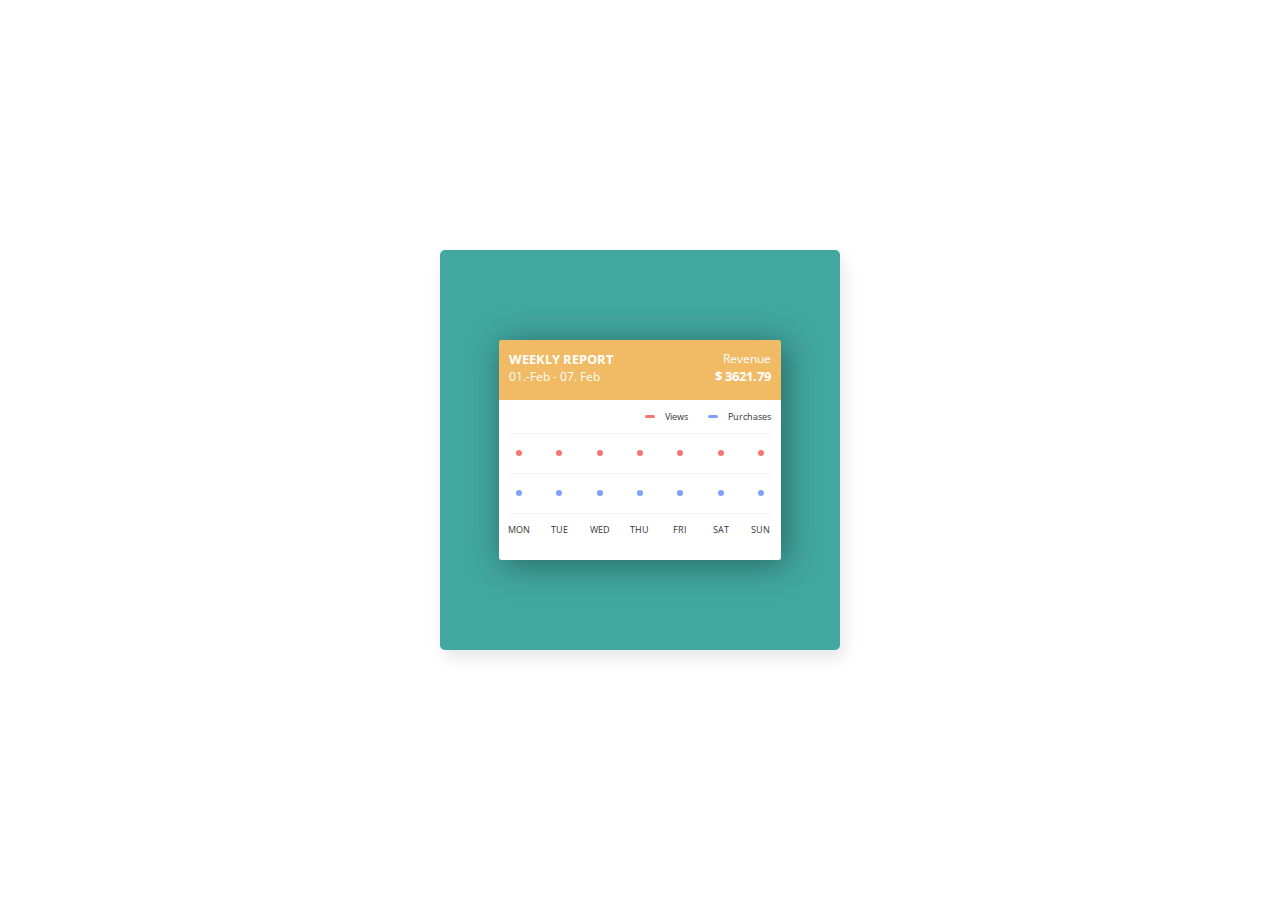
==== Day005/index.html @ 3830d35b "day 5" ====
<!DOCTYPE html>
<html lang="en">

<head>
    <meta charset="UTF-8">
    <meta http-equiv="X-UA-Compatible" content="IE=edge">
    <meta name="viewport" content="width=device-width, initial-scale=1.0">
    <link rel="stylesheet" href="styles/main.css">
    <title>Day 005</title>
</head>

<body>
    <div class="frame">
        <div class="center">
            <div class="header flex flex-row justify-content-space-between font-bold">
                <section class="mt-1 ml-1">
                    <h5>WEEKLY REPORT</h5>
                    <p>01.-Feb - 07. Feb</p>
                </section>
                <section class="mt-1 mr-1 text-align-right">
                    <p>Revenue</p>
                    <h5>$ 3621.79</h5>
                </section>
            </div>
            <div class="body">
                <div class="y-axis pt-1 align-items-center font-9">
                    <span class="pill background-red"></span>
                    <p class="pl-1">Views</p>
                    <span class="pill background-blue ml-2"></span>
                    <p class="pl-1 pr-1">Purchases</p>
                </div>
                <div class="chart mt-1">
                    <div class="chart-container flex flex-column justify-content-space-around position-relative">
                        <div class="chart-line chart-line-top"></div>
                        <div class="chart-line chart-line-center"></div>
                        <div class="chart-line chart-line-bottom"></div>
                        <div class="chart-serie serie-1 flex justify-content-space-around">
                            <svg class="stroke-red">
                                <polyline points=""></polyline>
                            </svg>
                            <div class="chart-dot dot-1 background-red"></div>
                            <div class="chart-dot dot-2 background-red"></div>
                            <div class="chart-dot dot-3 background-red"></div>
                            <div class="chart-dot dot-4 background-red"></div>
                            <div class="chart-dot dot-5 background-red"></div>
                            <div class="chart-dot dot-6 background-red"></div>
                            <div class="chart-dot dot-7 background-red"></div>
                        </div>    
                        <div class="chart-serie serie-2 flex justify-content-space-around">
                            <svg class="stroke-blue">
                                <polyline points=""></polyline>
                            </svg>
                            <div class="chart-dot dot-1 background-blue"></div>
                            <div class="chart-dot dot-2 background-blue"></div>
                            <div class="chart-dot dot-3 background-blue"></div>
                            <div class="chart-dot dot-4 background-blue"></div>
                            <div class="chart-dot dot-5 background-blue"></div>
                            <div class="chart-dot dot-6 background-blue"></div>
                            <div class="chart-dot dot-7 background-blue"></div>
                        </div>    
                    </div>
                </div>
                <div class="x-axis flex justify-content-space-around font-9 mt-1 text-align-center">
                    <div class="day">MON</div>
                    <div class="day">TUE</div>
                    <div class="day">WED</div>
                    <div class="day">THU</div>
                    <div class="day">FRI</div>
                    <div class="day">SAT</div>
                    <div class="day">SUN</div>
                </div>
            </div>
        </div>
    </div>
    <script src="js/main.js"></script>
</body>

</html>
---- Day005/styles/main.css ----
@import url(https://fonts.googleapis.com/css?family=Open+Sans:700,300);

* {
    box-sizing: border-box;
    margin: 0px;
    padding: 0px;
}

.frame {
    position: absolute;
    top: 50%;
    left: 50%;
    width: 400px;
    height: 400px;
    margin-top: -200px;
    margin-left: -200px;
    border-radius: 2px;
    box-shadow: 4px 8px 16px 0 rgba(0, 0, 0, 0.1);
    overflow: hidden;
    background: #fff;
    color: #333;
    font-family: 'Open Sans', Helvetica, sans-serif;
    -webkit-font-smoothing: antialiased;
    -moz-osx-font-smoothing: grayscale;
    background-color: #42A7A1;
    border-radius: 5px;
    
}

.center {
    position: absolute;
    top: 50%;
    left: 50%;
    transform: translate(-50%, -50%);
    width: 282px;
    box-shadow: 4px 4px 32px 0px rgba(0, 0, 0, 0.4);
    
}

.header {
    background-color: #F1BA64;
    height: 60px;
    width: 100%;
    color: white;
    border-top-left-radius: 3px;
    border-top-right-radius: 3px;
}

.body {
    background-color: white;
    width: 100%;
    height: 160px;
    border-bottom-left-radius: 3px;
    border-bottom-right-radius: 3px;
}
.flex {
    display: flex;
}

.flex-row {
    flex-direction: row;
}

.justify-content-space-between {
    justify-content: space-between;
}


.mt-1 {
    margin-top: 10px;
}

.mt-2 {
    margin-top: 20px;
}


.ml-1 {
    margin-left: 10px;
}

.ml-2 {
    margin-left: 20px;
}

.mb-1 {
    margin-bottom: 10px;
}

.mr-1 {
    margin-right: 10px;
}

.header p, .font-12 {
    font-size: 12px;
}

.font-10 {
    font-size: 10px;
}

.font-9 {
    font-size: 9px;
}


.text-align-right {
    text-align: right;
}

.text-align-center {
    text-align: center;
}

.font-bold {
    font-weight: 400;
}

.pt-1 {
   padding-top: 10px;
}

.pl-1 {
    padding-left: 10px;
}

.pr-1 {
    padding-right: 10px;
}

.pl-2 {
    padding-left: 20px;
}

.y-axis{
    display: flex;
    justify-content: end;
}

.pill {
    height: 3px;
    width: 10px;
    border-radius: 3px;
}

.background-red {
    background-color: #FA7373;
}

.background-blue {
    background-color: #7BA2FF;
}

.align-items-center{
    align-items: center;
}

.justify-content-space-around{
    justify-content: space-around;
}


.chart-dot {
    width: 6px;
    height: 6px;
    border-radius: 50%;
    z-index: 10;
}

.chart-container {
    height: 80px;
}

.flex-column {
    flex-direction: column;
}

.chart-line {
    position: absolute;
    background-color: #F2F2F2;
    width: calc(100% - 20px);
    height: 1px;
    margin-left: 10px;
    margin-right: 10px;
    z-index: 0;
}

.chart-line-top {
    top: 0px;
}

.chart-line-center {
    top: 40px;
}

.chart-line-bottom {
    top: 100%;
}

.position-relative{
    position: relative;
}


.day{
    width: calc(282px/7);
}

svg {
    position: absolute;
    left: 0px;
    top: 0px;
    fill: none;
    stroke-width: 2;
    stroke-linecap: round;
    width: calc(100% - 20px);
    height: 200px;
    /* margin-left: 10px;
    margin-right: 10px; */
    margin-left:0px;
    padding-left: 0px;
}

.stroke-red{
    stroke: #FA7373;
}

.stroke-blue{
    stroke: #7BA2FF;
}
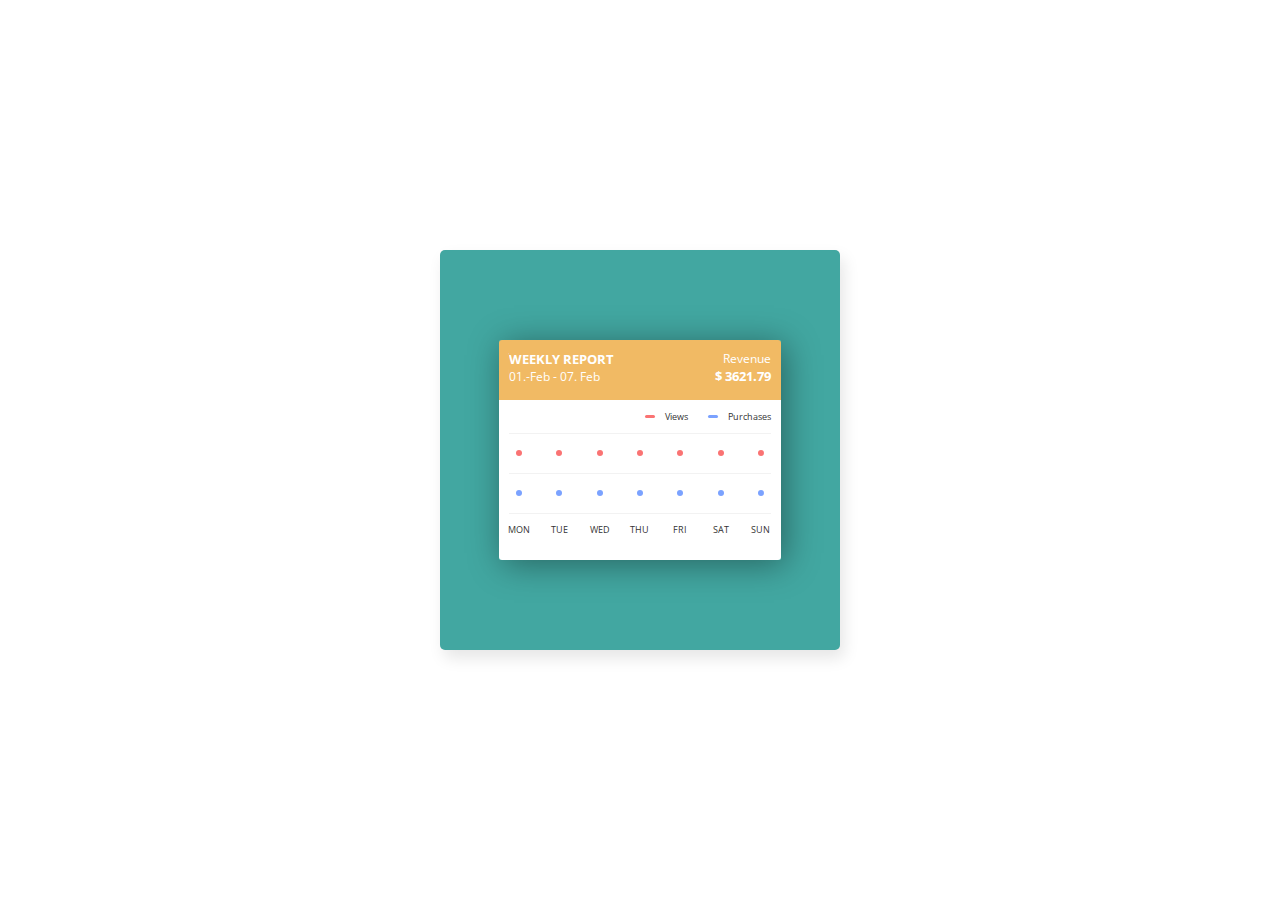
==== commit 19b948ef: "toltip" ====
--- a/Day005/index.html
+++ b/Day005/index.html
@@ -38,26 +38,54 @@
                             <svg class="stroke-red">
                                 <polyline points=""></polyline>
                             </svg>
-                            <div class="chart-dot dot-1 background-red"></div>
-                            <div class="chart-dot dot-2 background-red"></div>
-                            <div class="chart-dot dot-3 background-red"></div>
-                            <div class="chart-dot dot-4 background-red"></div>
-                            <div class="chart-dot dot-5 background-red"></div>
-                            <div class="chart-dot dot-6 background-red"></div>
-                            <div class="chart-dot dot-7 background-red"></div>
-                        </div>    
+                            <div class="chart-dot dot-1 background-red">
+                                <p class="tooltip-text"></p>
+                            </div>
+                            <div class="chart-dot dot-2 background-red">
+                                <p class="tooltip-text"></p>
+                            </div>
+                            <div class="chart-dot dot-3 background-red">
+                                <p class="tooltip-text"></p>
+                            </div>
+                            <div class="chart-dot dot-4 background-red">
+                                <p class="tooltip-text"></p>
+                            </div>
+                            <div class="chart-dot dot-5 background-red">
+                                <p class="tooltip-text"></p>
+                            </div>
+                            <div class="chart-dot dot-6 background-red">
+                                <p class="tooltip-text"></p>
+                            </div>
+                            <div class="chart-dot dot-7 background-red">
+                                <p class="tooltip-text"></p>
+                            </div>
+                        </div>
                         <div class="chart-serie serie-2 flex justify-content-space-around">
                             <svg class="stroke-blue">
                                 <polyline points=""></polyline>
                             </svg>
-                            <div class="chart-dot dot-1 background-blue"></div>
-                            <div class="chart-dot dot-2 background-blue"></div>
-                            <div class="chart-dot dot-3 background-blue"></div>
-                            <div class="chart-dot dot-4 background-blue"></div>
-                            <div class="chart-dot dot-5 background-blue"></div>
-                            <div class="chart-dot dot-6 background-blue"></div>
-                            <div class="chart-dot dot-7 background-blue"></div>
-                        </div>    
+                            <div class="chart-dot dot-1 background-blue">
+                                <p class="tooltip-text"></p>
+                            </div>
+                            <div class="chart-dot dot-2 background-blue">
+                                <p class="tooltip-text"></p>
+                            </div>
+                            <div class="chart-dot dot-3 background-blue">
+                                <p class="tooltip-text"></p>
+                            </div>
+                            <div class="chart-dot dot-4 background-blue">
+                                <p class="tooltip-text"></p>
+                            </div>
+                            <div class="chart-dot dot-5 background-blue">
+                                <p class="tooltip-text"></p>
+                            </div>
+                            <div class="chart-dot dot-6 background-blue">
+                                <p class="tooltip-text"></p>
+                            </div>
+                            <div class="chart-dot dot-7 background-blue">
+                                <p class="tooltip-text"></p>
+                            </div>
+                        </div>
                     </div>
                 </div>
                 <div class="x-axis flex justify-content-space-around font-9 mt-1 text-align-center">
--- a/Day005/styles/main.css
+++ b/Day005/styles/main.css
@@ -229,3 +229,33 @@
     stroke: #7BA2FF;
 }
 
+.tooltip-text{
+    position: relative;
+    width: 20px;
+    height: 20px;
+    top: -20px ;
+    left: -10px;
+    border-radius: 3px;
+    box-shadow: 2px 2px 8px 0px rgba(0, 0, 0, 0.4);
+    clip-path: polygon(0% 0%, 100% 0%, 100% 75%, 75% 75%, 65% 95%, 40% 75%, 0% 75%);
+    /* polygon(0% 0%, 100% 100%, 100% 80%, 60% 80%, 50% 95%, 40% 80%, 0%, 80%) */
+    font-size: 7px;
+    text-align: center;
+    padding-top: 2px;
+    color: white;
+    display: none;
+}
+
+.display-block {
+    display: block;
+}
+
+.serie-2 .tooltip-text {
+    background-color: #7BA2FF;
+}
+
+.serie-1 .tooltip-text {
+    background-color: #FA7373;
+}
+
+
